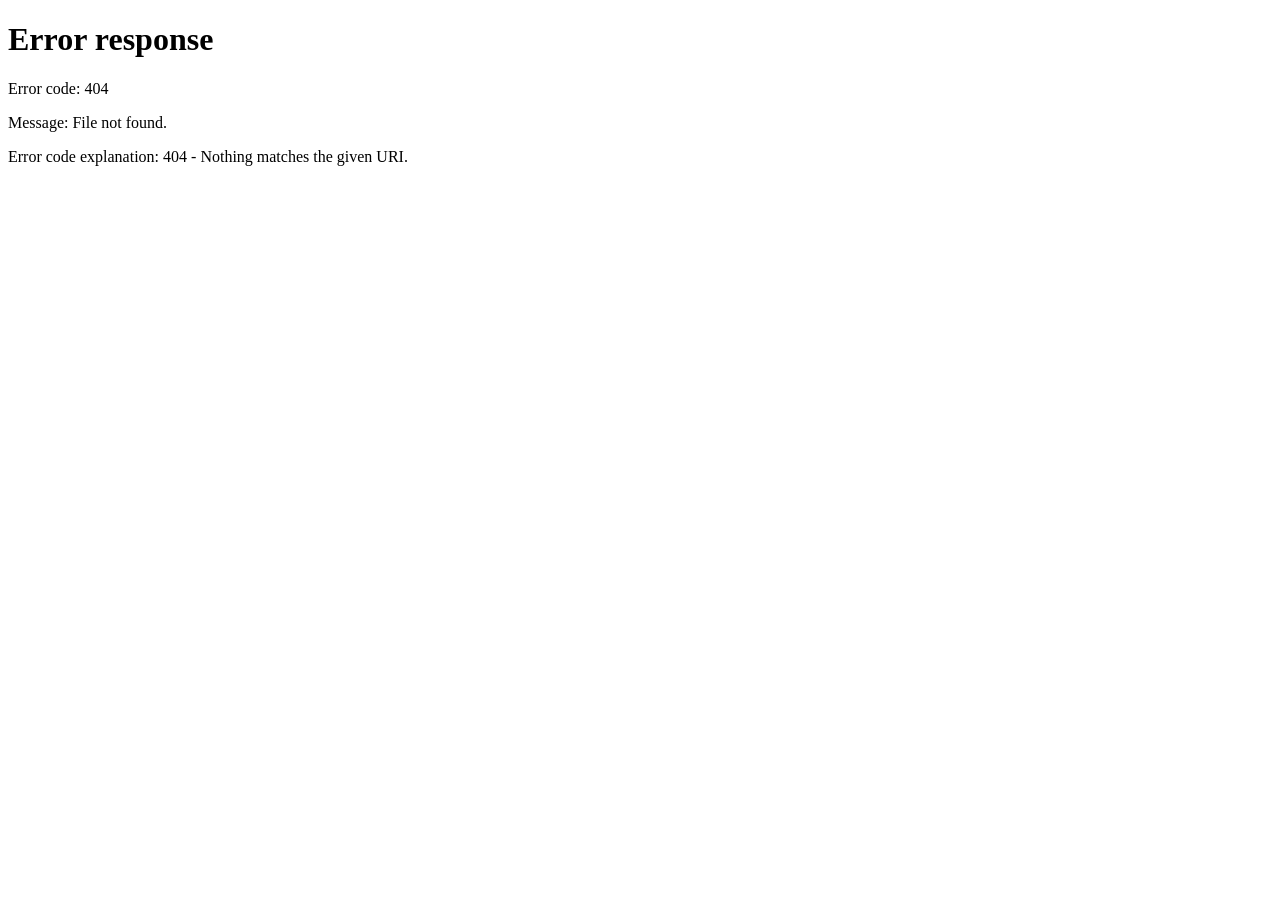
==== index.html @ 909f2cad "Add GitHub Pages entry point" ====
<!doctype html>
<html lang="fr">
<head>
  <meta charset="utf-8">
  <meta name="viewport" content="width=device-width,initial-scale=1">
  <title>ParaMerge for PowerPoint</title>
  <meta http-equiv="refresh" content="0; url=taskpane.html">
</head>
<body>
  <p><a href="taskpane.html">Ouvrir ParaMerge</a></p>
</body>
</html>
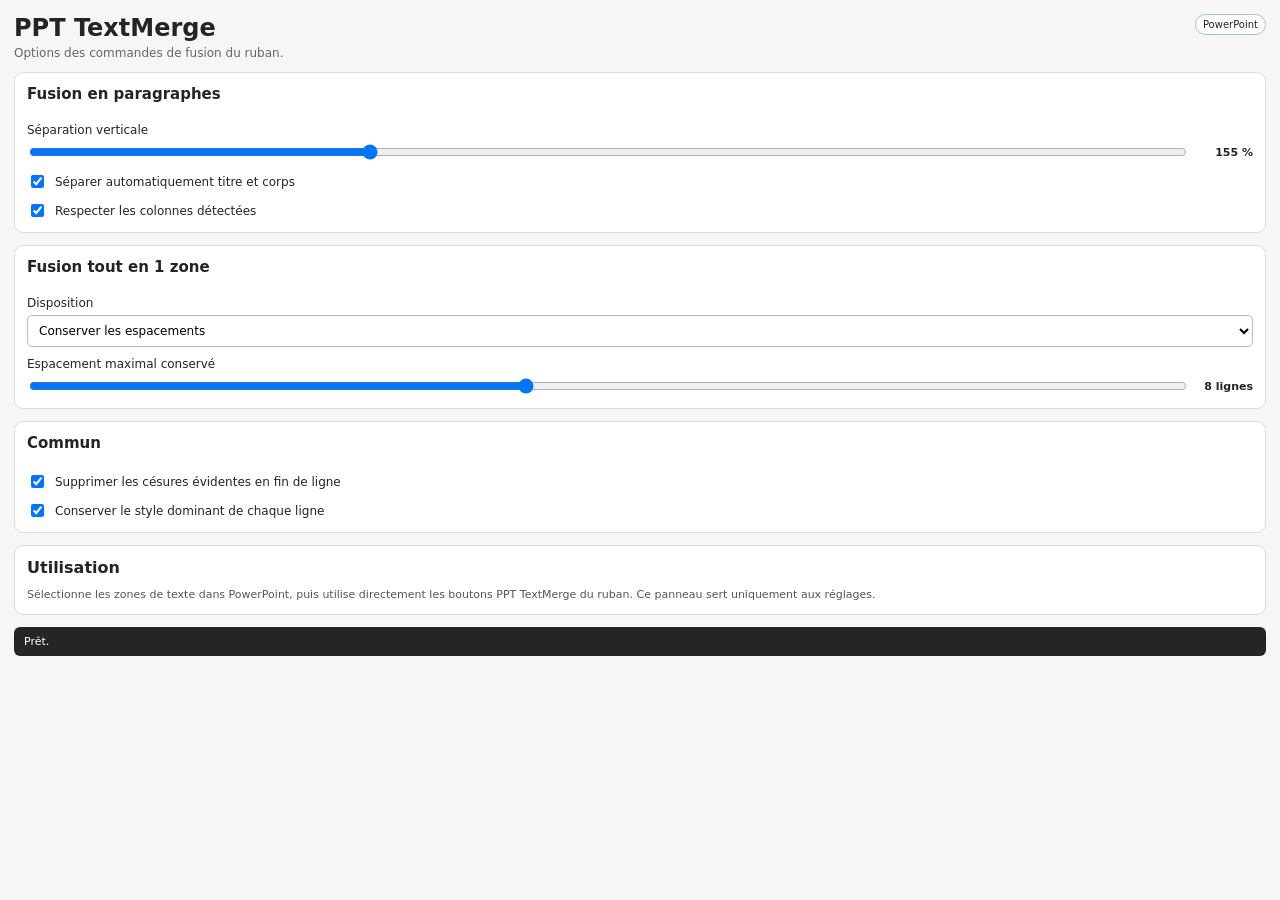
==== commit 5cc23052: "Update Pages landing page for PPT TextMerge" ====
--- a/index.html
+++ b/index.html
@@ -3,10 +3,10 @@
 <head>
   <meta charset="utf-8">
   <meta name="viewport" content="width=device-width,initial-scale=1">
-  <title>ParaMerge for PowerPoint</title>
+  <title>PPT TextMerge</title>
   <meta http-equiv="refresh" content="0; url=taskpane.html">
 </head>
 <body>
-  <p><a href="taskpane.html">Ouvrir ParaMerge</a></p>
+  <p><a href="taskpane.html">Ouvrir PPT TextMerge</a></p>
 </body>
 </html>
